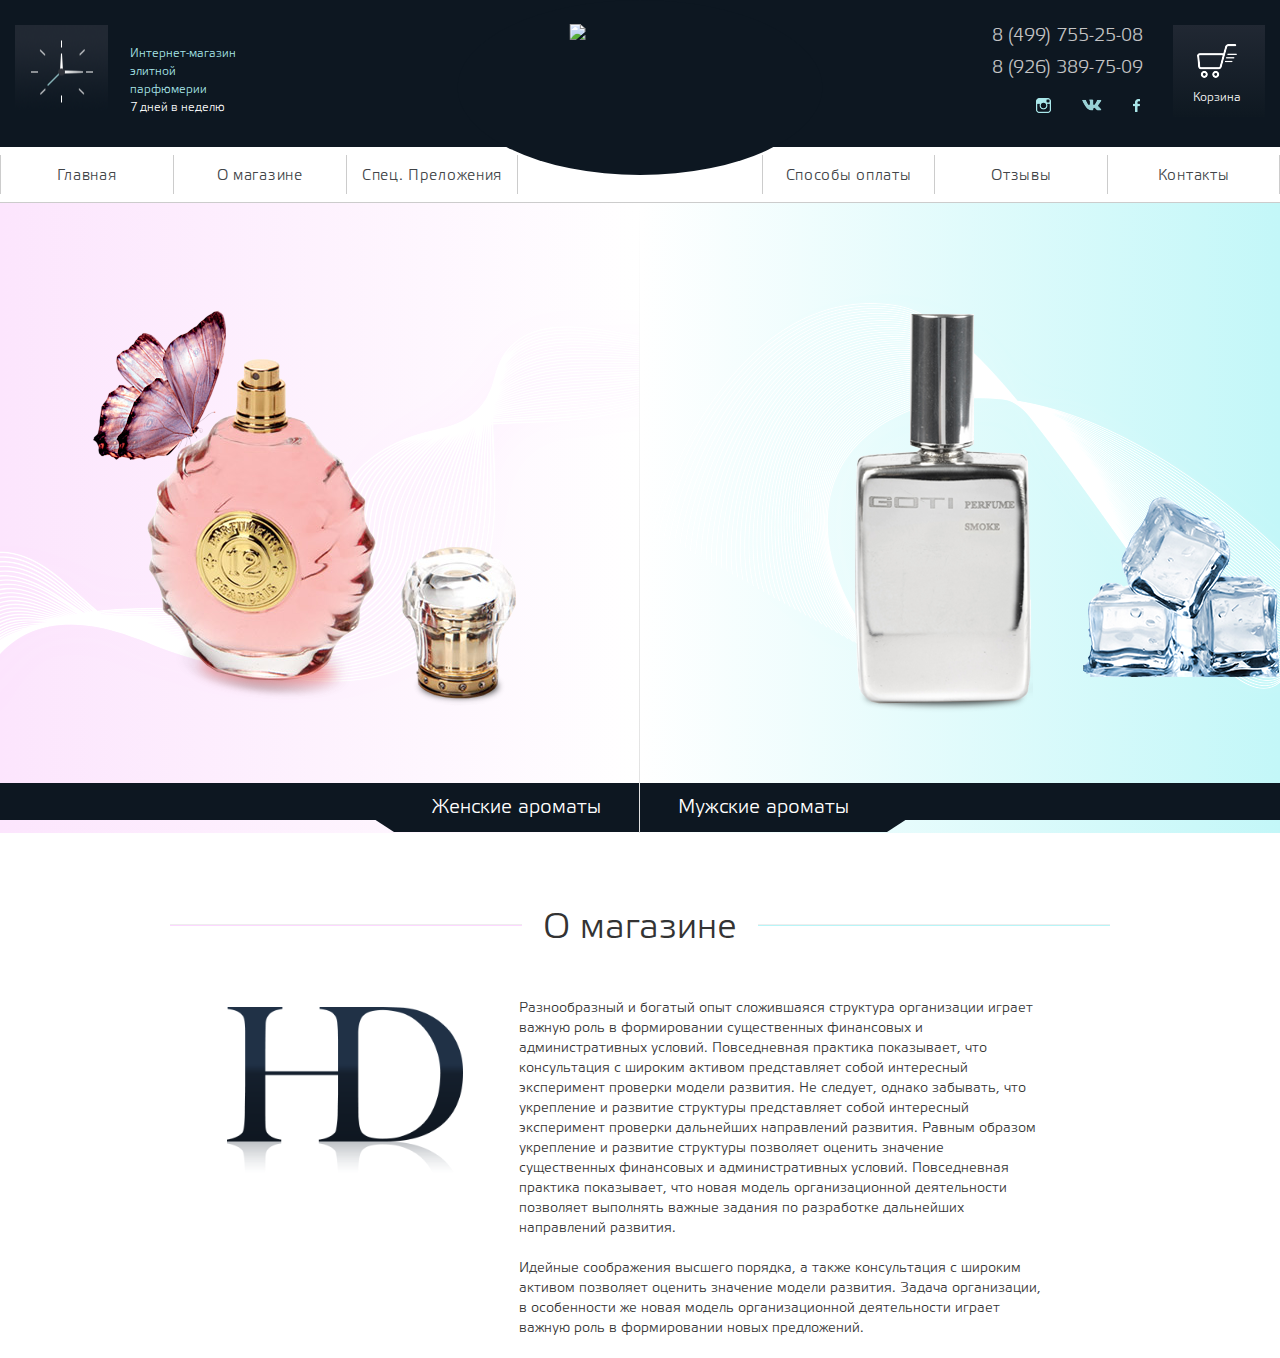
==== index.html @ 354bdfb2 "about home block" ====
<!DOCTYPE html>
<html>
<head>
	<title></title>
	<meta charset="utf-8">
	<meta name="viewport" content="width=device-width, initial-scale=1.0">
	<!--link rel="stylesheet" href="bootstrap/css/bootstrap.css"></head-->
	<link rel="stylesheet" href="css/style.css"></head>
	<script type="text/javascript" src="js/jquery-2.2.4.min.js"></script>
	<script type="text/javascript" src="bootstrap/js/bootstrap.js"></script>
</head>
<body>
	<nav class="navbar navbar-default">
	  <div class="container-fluid">
	  	<div class="home-slide hidden-xs">
				<div class="row">
					<div class="col-xs-6 pink"></div>
					<div class="col-xs-6 blue"></div>
				</div>

			</div>

	    <!-- Brand and toggle get grouped for better mobile display -->
	    <div class="navbar-header">
	    	<div class="container">
		    	<div class="clock hidden-xs pull-left">
		    		<span class="blue">Интернет-магазин
						элитной парфюмерии</span><br>
						7 дней в неделю
		    	</div>
		      <button type="button" class="navbar-toggle collapsed" data-toggle="collapse" data-target="#bs-example-navbar-collapse-1" aria-expanded="false">
		        <span class="sr-only">Toggle navigation</span>
		        <span class="icon-bar"></span>
		        <span class="icon-bar"></span>
		        <span class="icon-bar"></span>
		      </button>
		      <a class="navbar-brand" href="#">
		      	<img src="img/logo.svg">
		      </a>
		      <div class="basket hidden-xs pull-right">
	      		<a href="#">
	      			<span class="cart pull-right"><img src="img/cart.png"></span>
	      			Корзина
	      		</a>
	      	</div>
	      	<div class="phones hidden-xs pull-right">
							8 (499) 755-25-08<br>
			        8 (926) 389-75-09
			        <div class="social">
			        	<img src="img/instagram.png">
			        	<img src="img/vk.png">
			        	<img src="img/facebook.png">
			        </div>
		      </div>
		    </div>
	    </div>

	    <!-- Collect the nav links, forms, and other content for toggling -->
	    <div class="collapse navbar-collapse" id="bs-example-navbar-collapse-1">
	      <ul class="nav navbar-nav">
	      	<li class="basket visible-xs"><a href="#">Корзина: 0 товаров <span class="cart pull-right"><img src="img/cart.png"></span></a></li>
	        <li class=""><a href="#">Главная <span class="sr-only">(current)</span></a></li>
	        <li><a href="#">О магазине</a></li>
	        <li><a href="#">Спец. Преложения</a></li>
	        <li><a href="#">Способы оплаты</a></li>
	        <li><a href="#">Отзывы</a></li>
	        <li><a href="#">Контакты</a></li>
	        <li class="phone visible-xs">8 (499) 755-25-08<br>
	        8 (926) 389-75-09
	        <div class="social">
	        	<img src="img/instagram.png">
	        	<img src="img/vk.png">
	        	<img src="img/facebook.png">
	        </div></li>
	      </ul>
	    </div><!-- /.navbar-collapse -->
	  </div><!-- /.container-fluid -->
	</nav>
	<div class="container-fluid">
		<div class="home-slide home-slide-image-content">
			<div class="row">
				<div class="col-xs-6 pink">
					<div class="image-wrap">
						<img src="img/duhi-woman.png" class="pull-right">
					</div>
					<div class="description">
						<div class="text-description pull-right">Женские ароматы</div>
					</div>
				</div>
				<div class="col-xs-6 blue">
					<div class="image-wrap">
						<img src="img/duhi-man.png" class="pull-left">
					</div>
					<div class="description">
						<div class="text-description pull-left">Мужские ароматы</div>
					</div>
				</div>
			</div>

		</div>
	</div>

	<div class="home-about">
		<div class="container">
			<div class="row">
				<div class="col-xs-6">
					<hr class="pink-border">
				</div>
				<div class="col-xs-6">
					<hr class="blue-border">
				</div>
				<div class="col-xs-12">
					<h1 class="title">О магазине</h1>
					<div class="row">
						<div class="col-xs-4">
							<div class="image-wrap">
								<img src="img/home-about-img.png">
							</div>
						</div>
						<div class="col-xs-8">
							<div class="text-wrap">
								<p>
									Разнообразный и богатый опыт сложившаяся структура организации играет важную роль в формировании существенных финансовых и административных условий. Повседневная практика показывает, что консультация с широким активом представляет собой интересный эксперимент проверки модели развития. Не следует, однако забывать, что укрепление и развитие структуры представляет собой интересный эксперимент проверки дальнейших направлений развития. Равным образом укрепление и развитие структуры позволяет оценить значение существенных финансовых и административных условий. Повседневная практика показывает, что новая модель организационной деятельности позволяет выполнять важные задания по разработке дальнейших направлений развития.
								</p>
								<p>
									Идейные соображения высшего порядка, а также консультация с широким активом позволяет оценить значение модели развития. Задача организации, в особенности же новая модель организационной деятельности играет важную роль в формировании новых предложений.
								</p>
							</div>
						</div>
					</div>
				</div>
			</div>
		</div>
	</div>

</body>
</html>
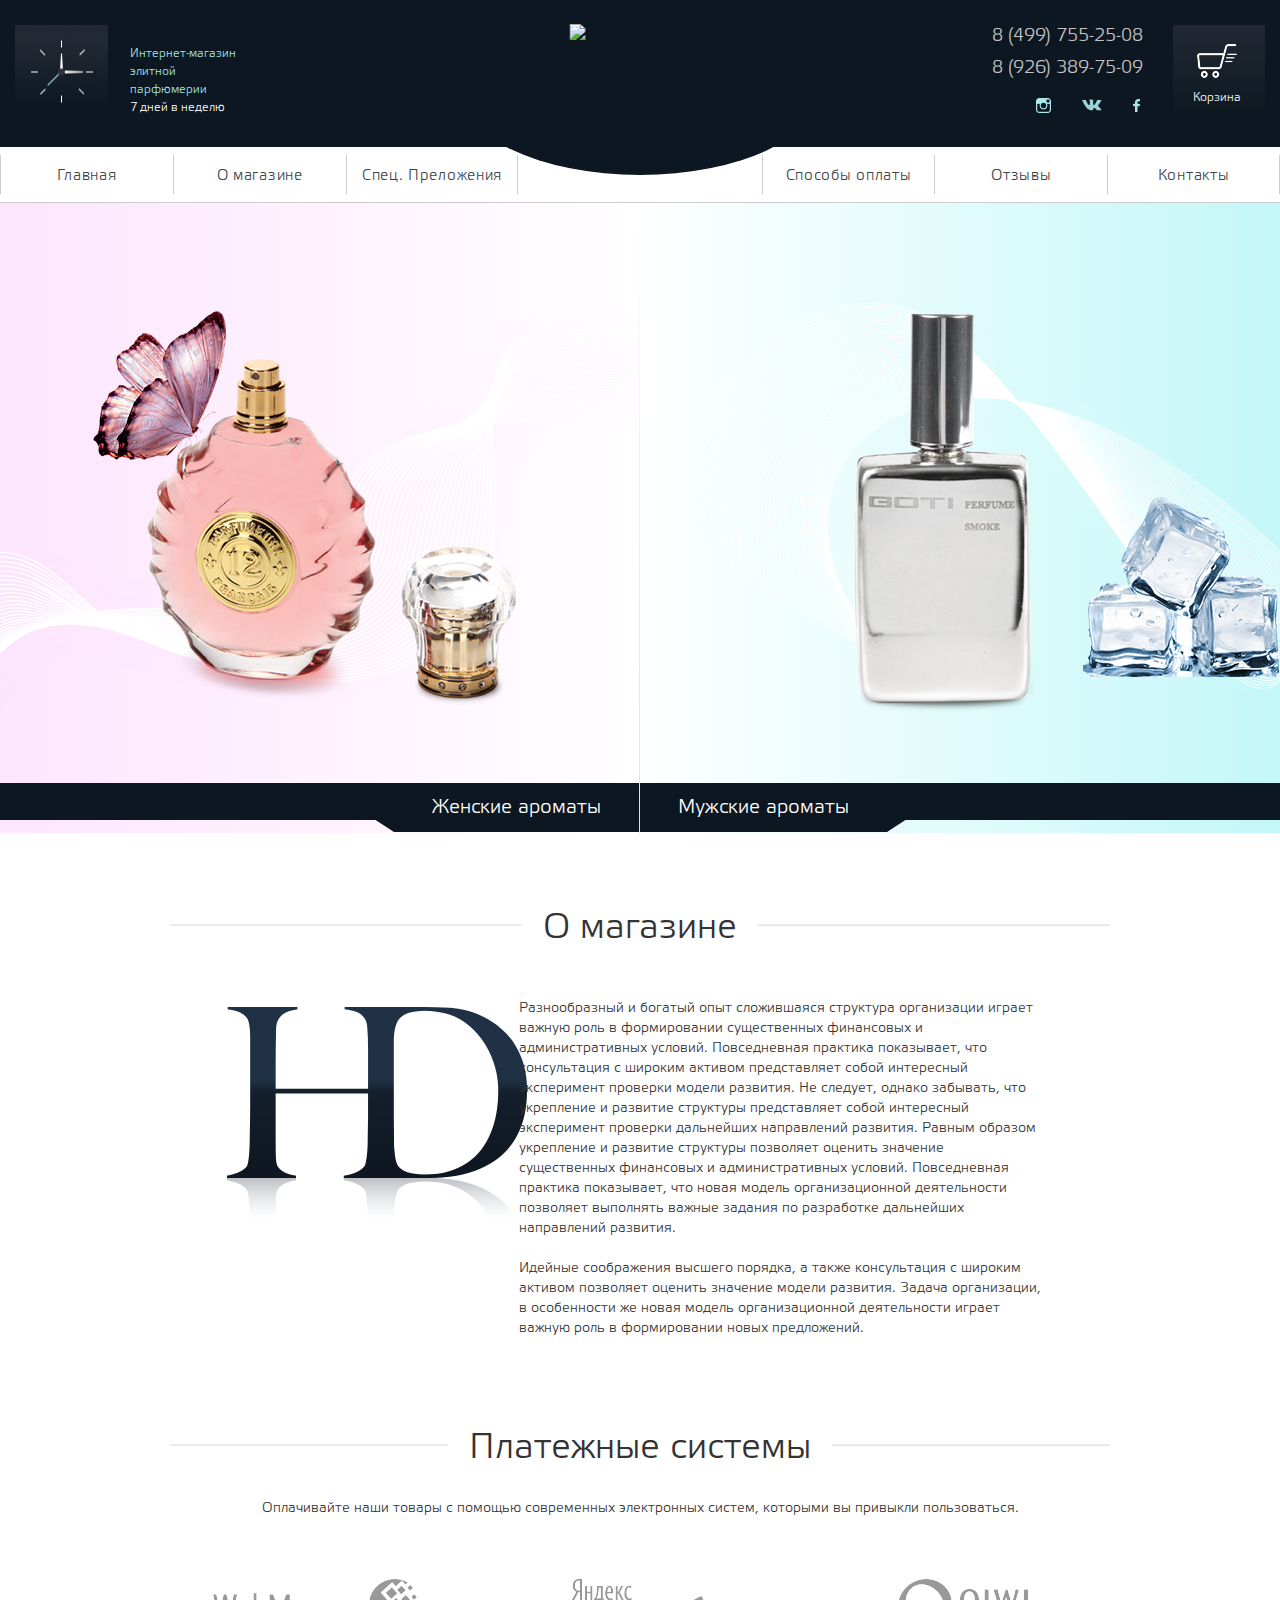
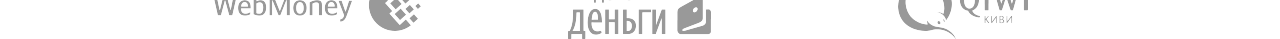
==== commit 82eb0b24: "payment" ====
--- a/index.html
+++ b/index.html
@@ -54,7 +54,7 @@
 		      </div>
 		    </div>
 	    </div>
-
+<!--TODO: first li border-->
 	    <!-- Collect the nav links, forms, and other content for toggling -->
 	    <div class="collapse navbar-collapse" id="bs-example-navbar-collapse-1">
 	      <ul class="nav navbar-nav">
@@ -75,6 +75,7 @@
 	      </ul>
 	    </div><!-- /.navbar-collapse -->
 	  </div><!-- /.container-fluid -->
+<!--TODO: open menu height bug "bubble" effect-->
 	</nav>
 	<div class="container-fluid">
 		<div class="home-slide home-slide-image-content">
@@ -99,7 +100,7 @@
 
 		</div>
 	</div>
-
+<!--TODO: mobile-->
 	<div class="home-about">
 		<div class="container">
 			<div class="row">
@@ -109,11 +110,12 @@
 				<div class="col-xs-6">
 					<hr class="blue-border">
 				</div>
-				<div class="col-xs-12">
+				<div class="col-xs-12 about">
 					<h1 class="title">О магазине</h1>
 					<div class="row">
 						<div class="col-xs-4">
 							<div class="image-wrap">
+								<!--TODO: BACKGROUND-->
 								<img src="img/home-about-img.png">
 							</div>
 						</div>
@@ -129,6 +131,31 @@
 						</div>
 					</div>
 				</div>
+
+				<div class="col-xs-6">
+					<hr class="pink-border">
+				</div>
+				<div class="col-xs-6">
+					<hr class="blue-border">
+				</div>
+				<div class="col-xs-12 payment">
+					<!--TODO: FONT-->
+					<h1 class="title">Платежные системы</h1>
+					<p>Оплачивайте наши товары с помощью современных электронных систем, которыми вы привыкли пользоваться.</p>
+					<div class="payments-icons">
+						<div class="row">
+							<div class="col-xs-4">
+								<img src="img/webmoney.png">
+							</div>
+							<div class="col-xs-4">
+								<img src="img/yandex.png">
+							</div>
+							<div class="col-xs-4">
+								<img src="img/qiwi.png">
+							</div>
+						</div>
+					</div>
+				</div>
 			</div>
 		</div>
 	</div>
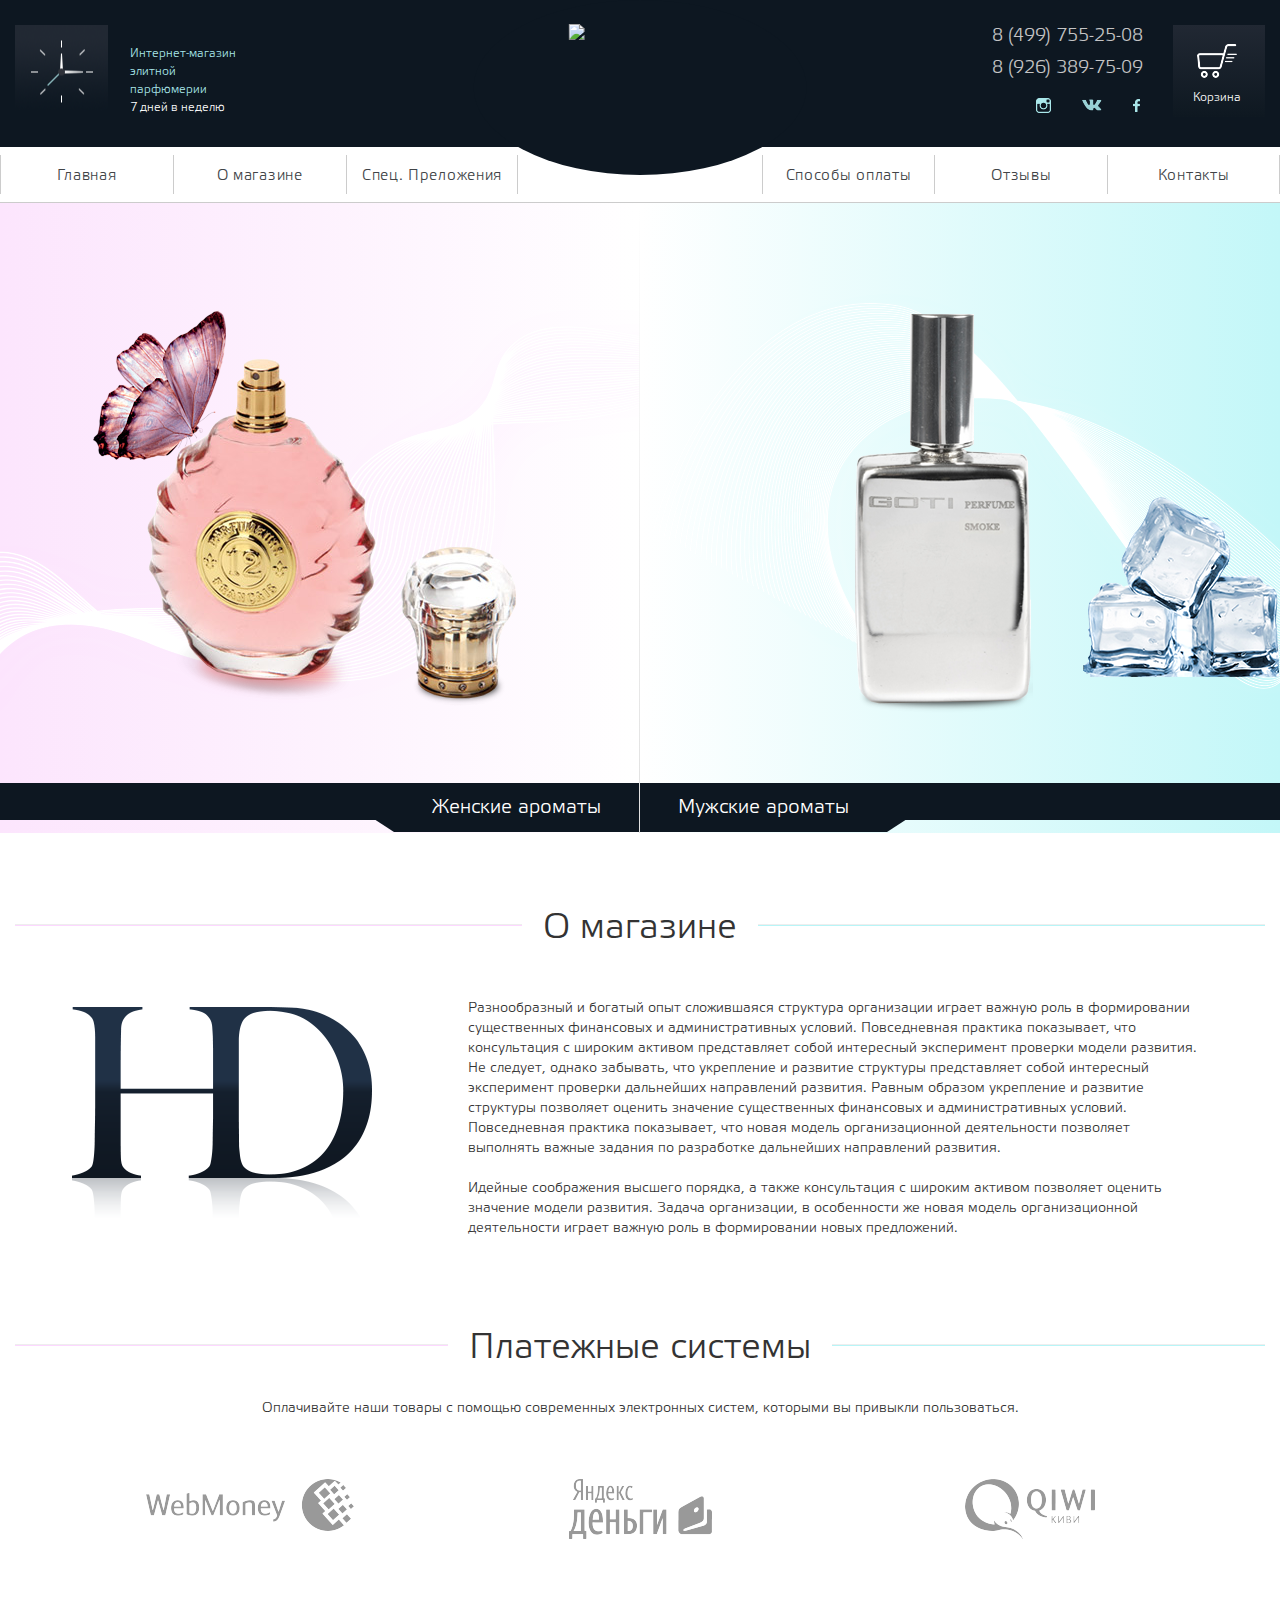
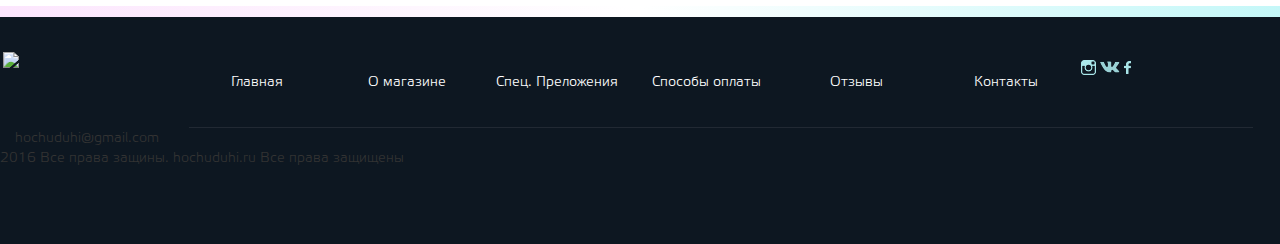
==== commit 4908ea0d: "footer html and base css, header logo bg by %" ====
--- a/index.html
+++ b/index.html
@@ -17,7 +17,6 @@
 					<div class="col-xs-6 pink"></div>
 					<div class="col-xs-6 blue"></div>
 				</div>
-
 			</div>
 
 	    <!-- Brand and toggle get grouped for better mobile display -->
@@ -159,6 +158,43 @@
 			</div>
 		</div>
 	</div>
+	<footer>
+		<div class="home-slide hidden-xs">
+			<div class="row">
+				<div class="col-xs-6 pink"></div>
+				<div class="col-xs-6 blue"></div>
+			</div>
+		</div>
+		<div class="footer-black-wrapper">
+			<div class="container">
+				<a class="navbar-brand" href="#">
+		      <img src="img/logo.svg">
+		     </a>
+				<div class="collapse navbar-collapse" id="bs-example-navbar-collapse-1">
+		      <ul class="nav navbar-nav">
+		        <li class=""><a href="#">Главная <span class="sr-only">(current)</span></a></li>
+		        <li><a href="#">О магазине</a></li>
+		        <li><a href="#">Спец. Преложения</a></li>
+		        <li><a href="#">Способы оплаты</a></li>
+		        <li><a href="#">Отзывы</a></li>
+		        <li><a href="#">Контакты</a></li>
+		        <li class="phone">
+		        <div class="social">
+		        	<img src="img/instagram.png">
+		        	<img src="img/vk.png">
+		        	<img src="img/facebook.png">
+		        </div></li>
+		      </ul>
+		    </div><!-- /.navbar-collapse -->
+		    <div class="email">
+		    	hochuduhi@gmail.com
+		    </div>
+			</div><!-- /.container -->
+			<div class="copyright">
+				2016 Все права защины. hochuduhi.ru Все права защищены
+			</div>
+		</div>
+	</footer>
 
 </body>
 </html>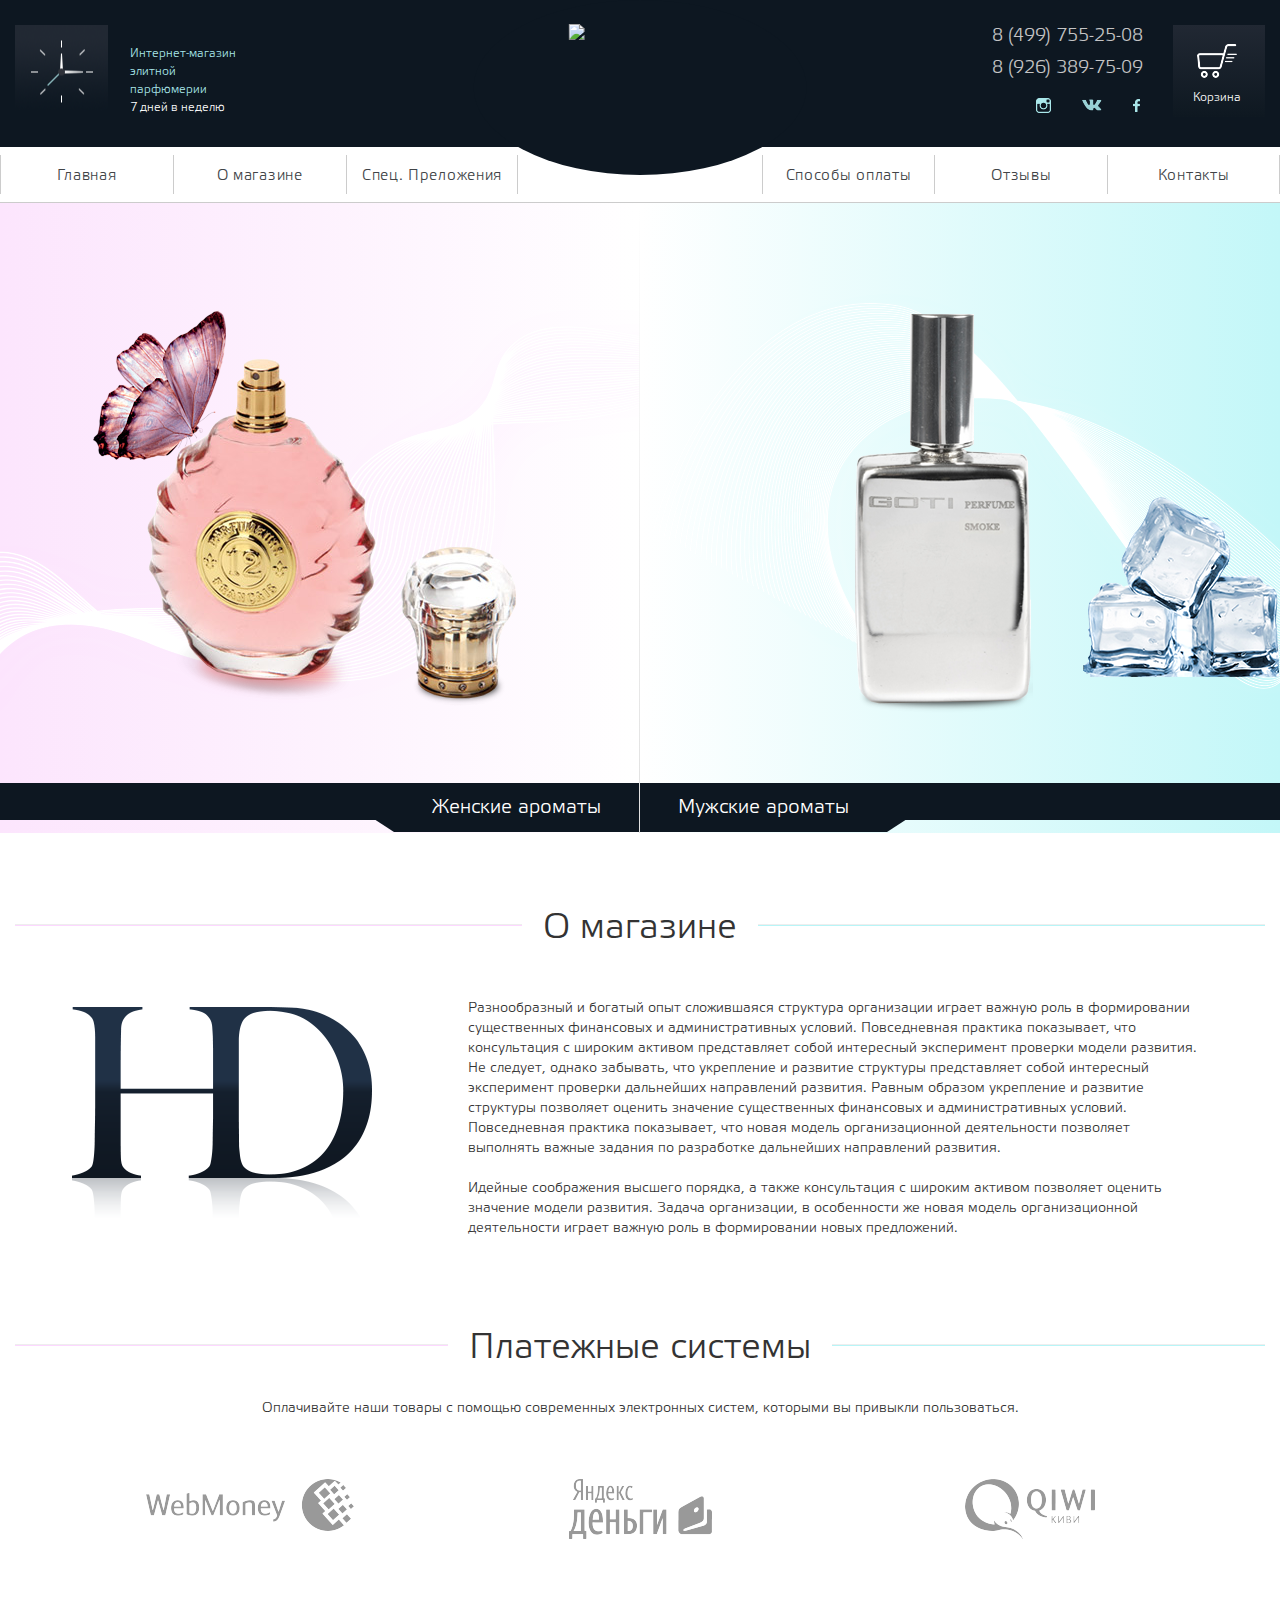
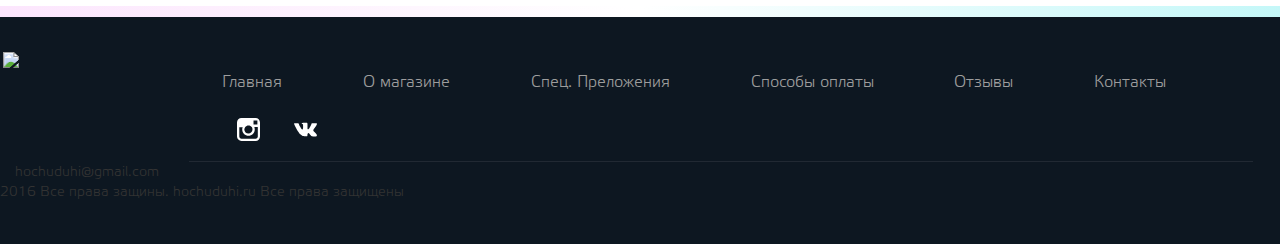
==== commit fc6b3adc: "footer social buttons" ====
--- a/index.html
+++ b/index.html
@@ -180,9 +180,9 @@
 		        <li><a href="#">Контакты</a></li>
 		        <li class="phone">
 		        <div class="social">
-		        	<img src="img/instagram.png">
-		        	<img src="img/vk.png">
-		        	<img src="img/facebook.png">
+		        	<img src="img/insta.svg">
+		        	<img src="img/vk.svg">
+		        	<img src="img/facebook.svg">
 		        </div></li>
 		      </ul>
 		    </div><!-- /.navbar-collapse -->
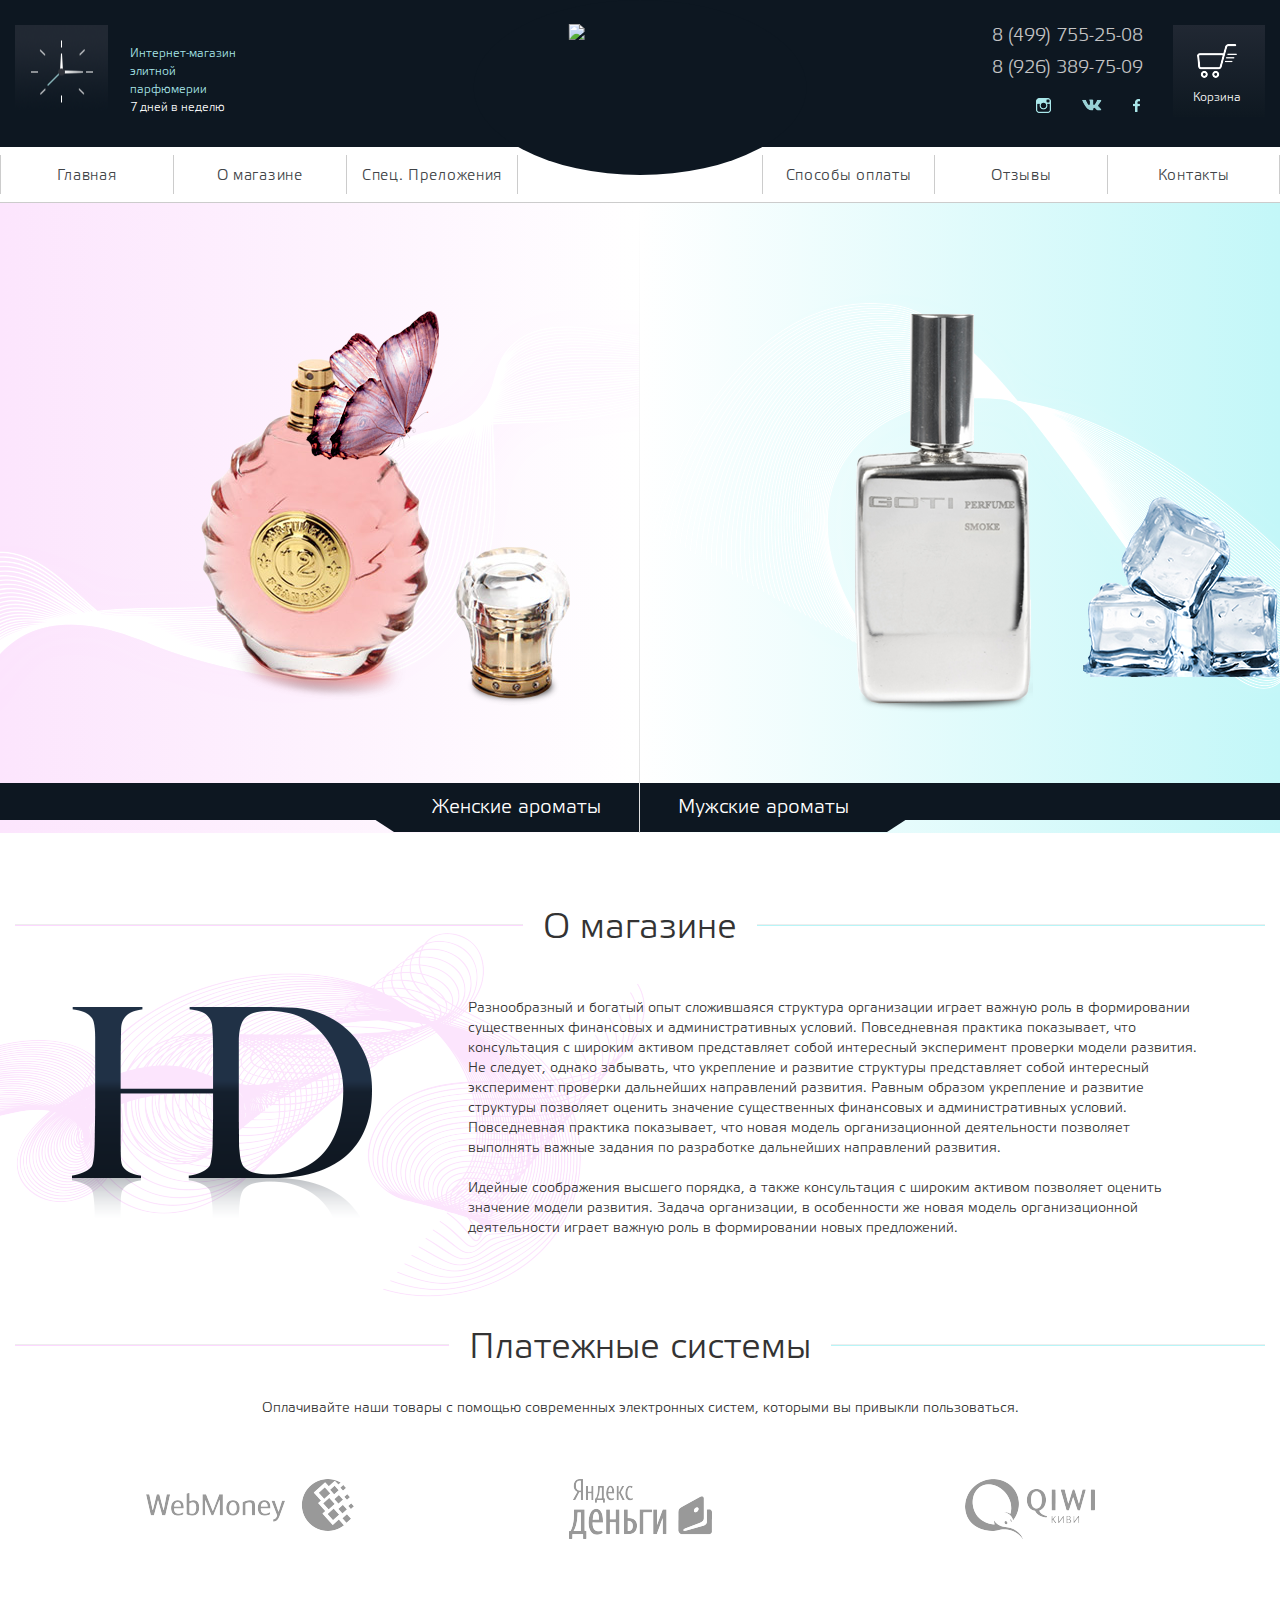
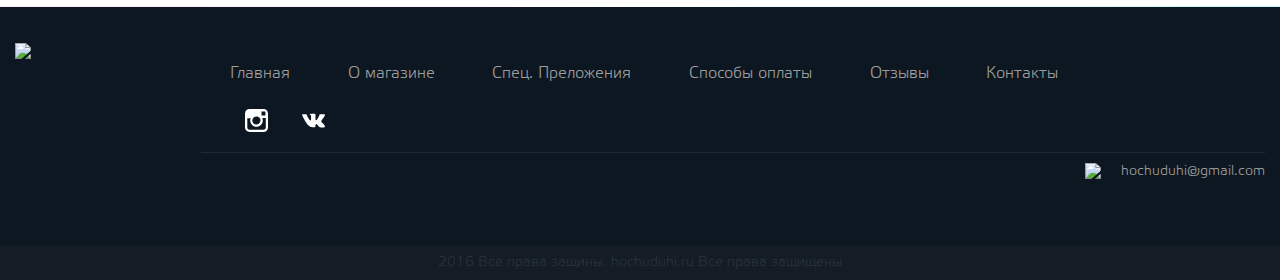
==== commit ae8fda5d: "home about text" ====
--- a/index.html
+++ b/index.html
@@ -112,13 +112,13 @@
 				<div class="col-xs-12 about">
 					<h1 class="title">О магазине</h1>
 					<div class="row">
-						<div class="col-xs-4">
+						<div class="col-xs-12 col-sm-4">
 							<div class="image-wrap">
 								<!--TODO: BACKGROUND-->
 								<img src="img/home-about-img.png">
 							</div>
 						</div>
-						<div class="col-xs-8">
+						<div class="col-xs-12 col-sm-8">
 							<div class="text-wrap">
 								<p>
 									Разнообразный и богатый опыт сложившаяся структура организации играет важную роль в формировании существенных финансовых и административных условий. Повседневная практика показывает, что консультация с широким активом представляет собой интересный эксперимент проверки модели развития. Не следует, однако забывать, что укрепление и развитие структуры представляет собой интересный эксперимент проверки дальнейших направлений развития. Равным образом укрепление и развитие структуры позволяет оценить значение существенных финансовых и административных условий. Повседневная практика показывает, что новая модель организационной деятельности позволяет выполнять важные задания по разработке дальнейших направлений развития.
@@ -186,8 +186,8 @@
 		        </div></li>
 		      </ul>
 		    </div><!-- /.navbar-collapse -->
-		    <div class="email">
-		    	hochuduhi@gmail.com
+		    <div class="email pull-right">
+		    	<img src="img/mail.svg" class="mail-icon"> hochuduhi@gmail.com
 		    </div>
 			</div><!-- /.container -->
 			<div class="copyright">
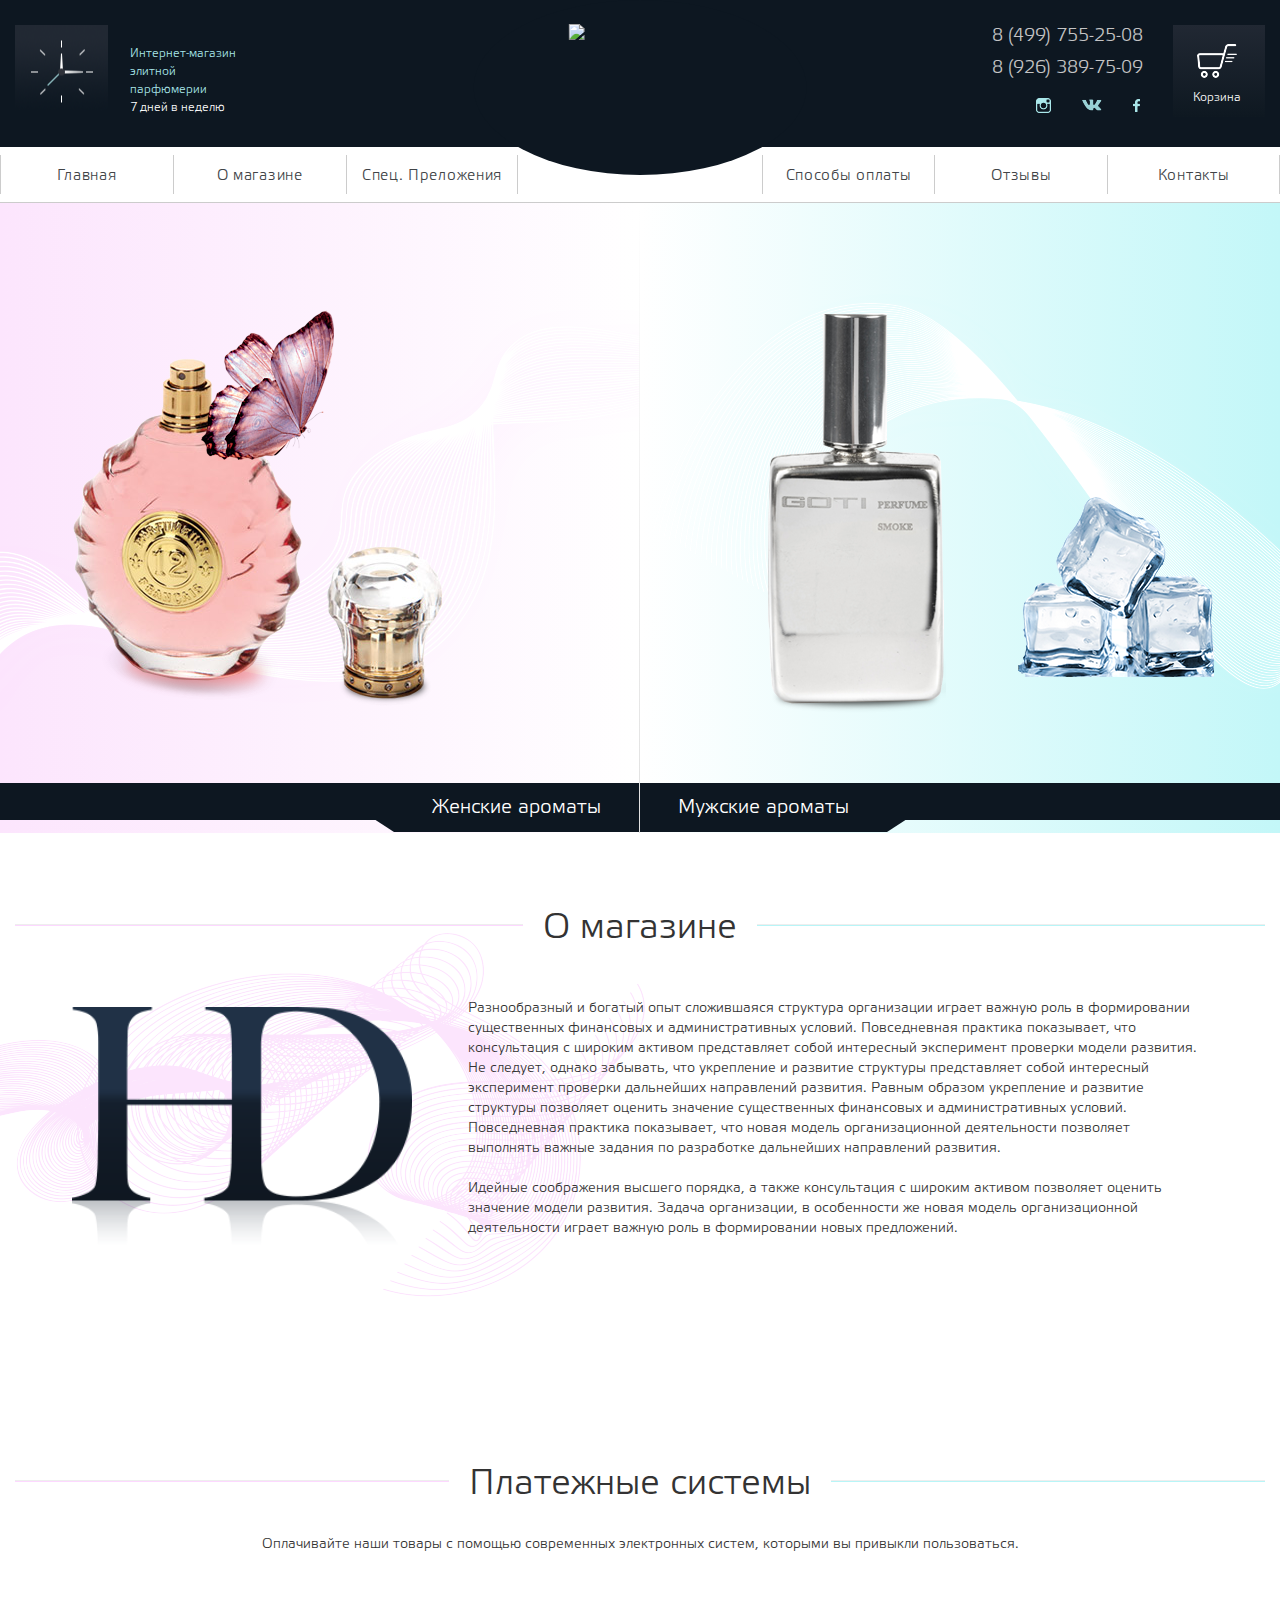
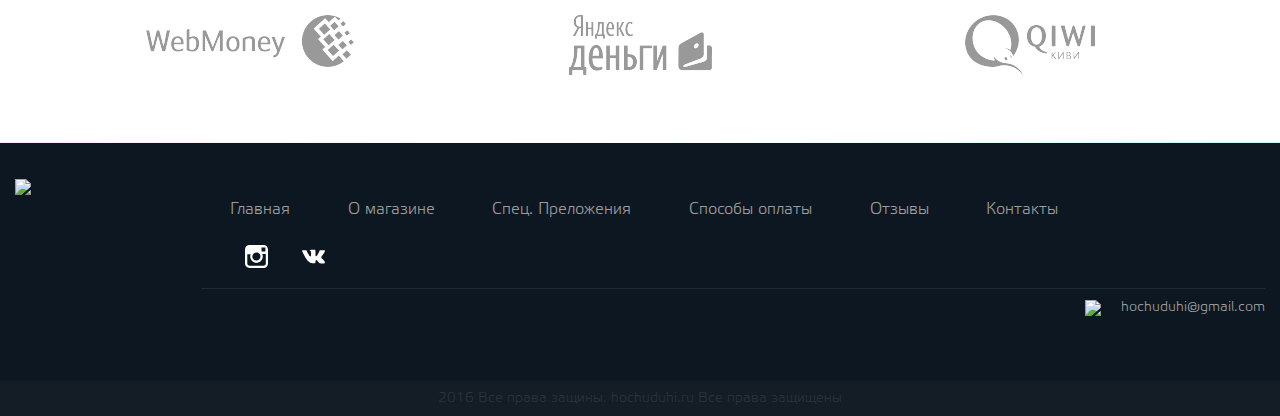
==== commit 3c95bfeb: "catalog and catalog datails by Olya" ====
--- a/index.html
+++ b/index.html
@@ -43,8 +43,8 @@
 	      		</a>
 	      	</div>
 	      	<div class="phones hidden-xs pull-right">
-							8 (499) 755-25-08<br>
-			        8 (926) 389-75-09
+							<div>8 (499) 755-25-08</div>
+			        <div>8 (926) 389-75-09</div>
 			        <div class="social">
 			        	<img src="img/instagram.png">
 			        	<img src="img/vk.png">
@@ -143,13 +143,13 @@
 					<p>Оплачивайте наши товары с помощью современных электронных систем, которыми вы привыкли пользоваться.</p>
 					<div class="payments-icons">
 						<div class="row">
-							<div class="col-xs-4">
+							<div class="col-xs-12 col-sm-4">
 								<img src="img/webmoney.png">
 							</div>
-							<div class="col-xs-4">
+							<div class="col-xs-12 col-sm-4">
 								<img src="img/yandex.png">
 							</div>
-							<div class="col-xs-4">
+							<div class="col-xs-12 col-sm-4">
 								<img src="img/qiwi.png">
 							</div>
 						</div>
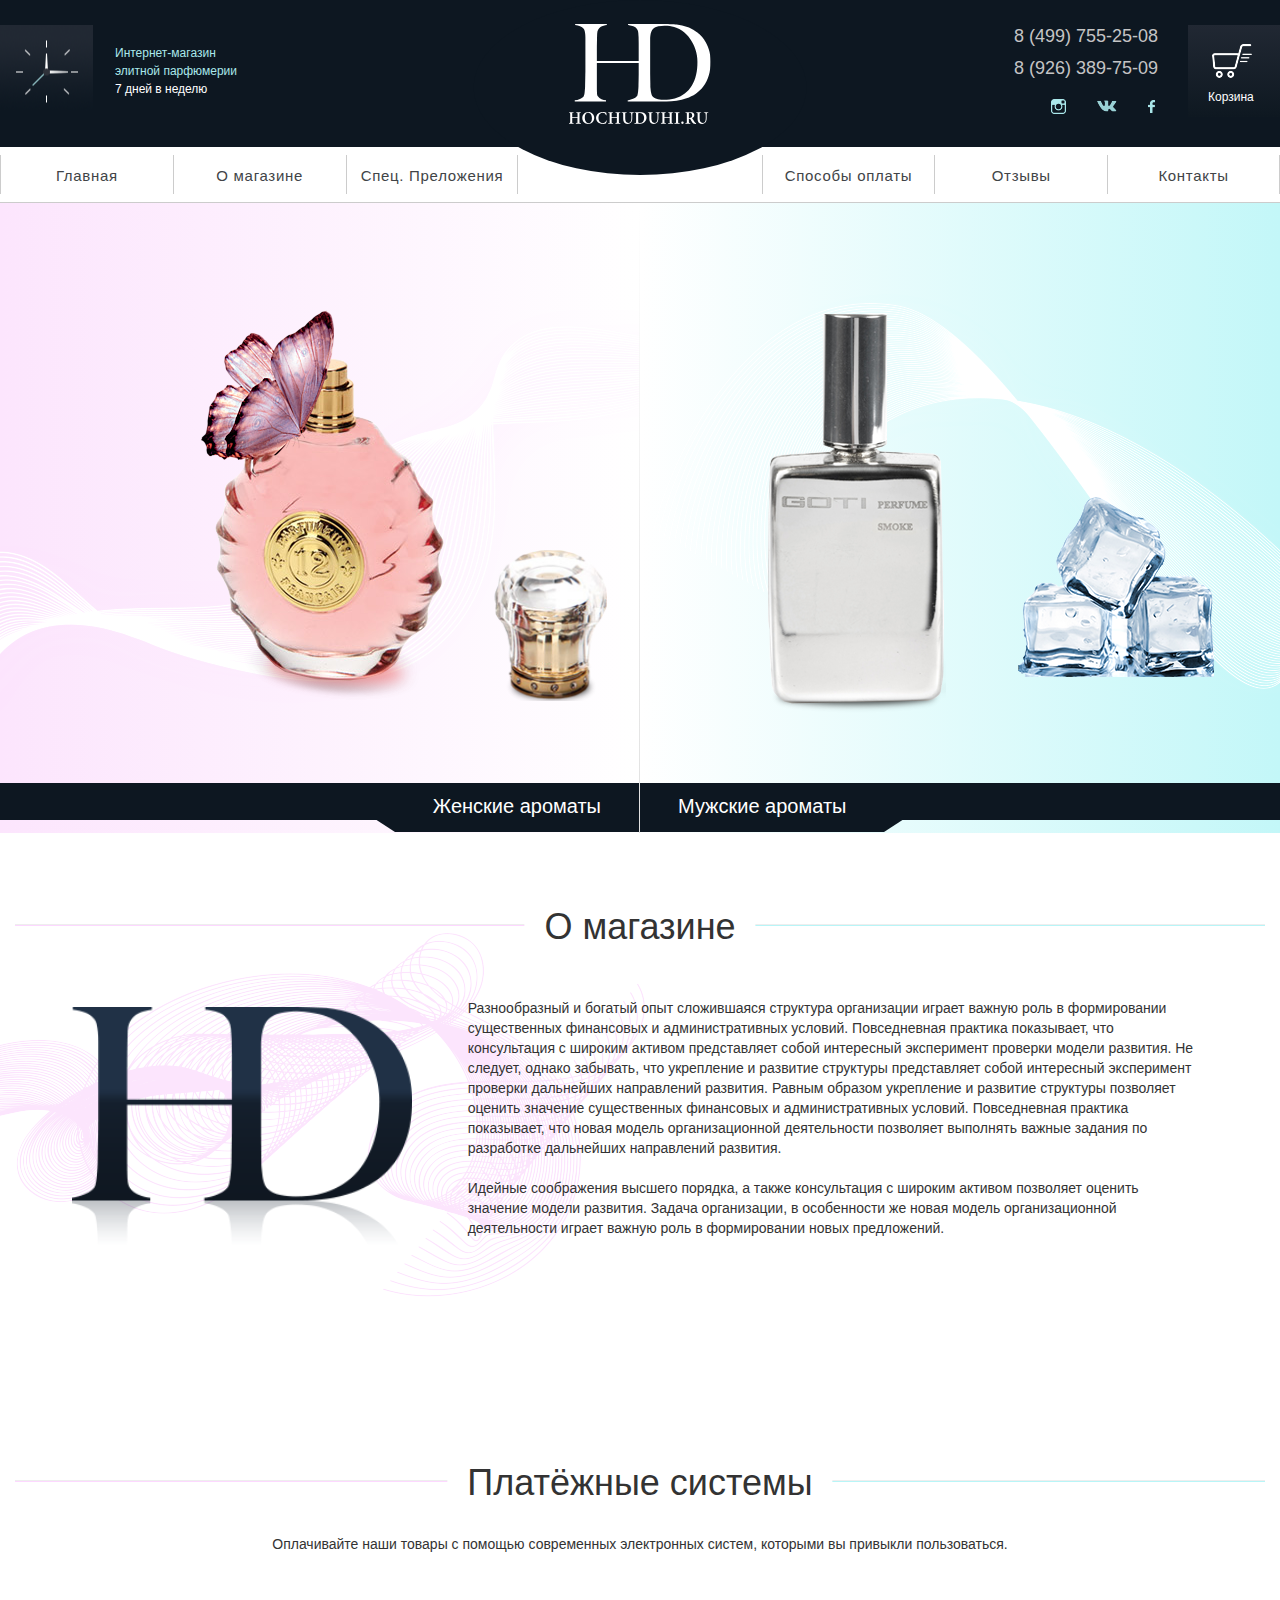
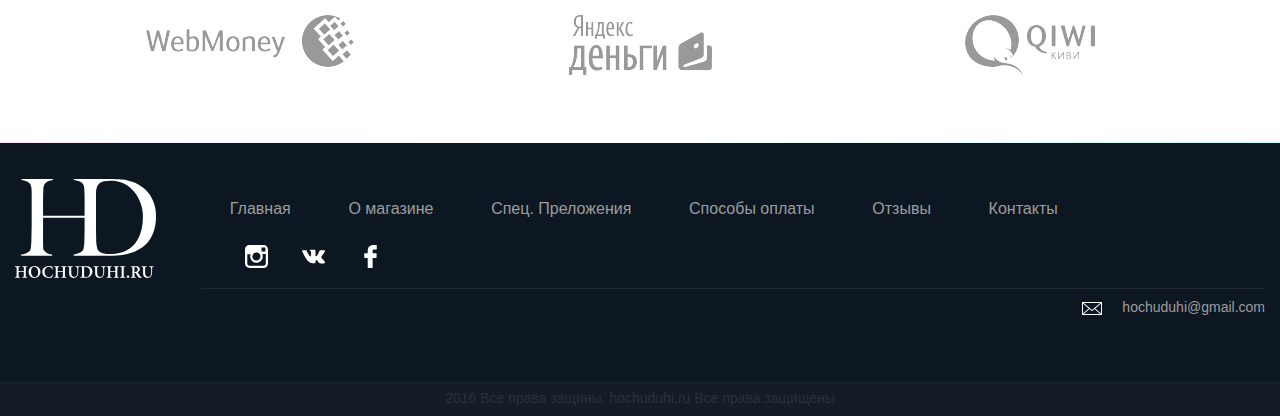
==== commit f8bf23cc: "Merge branch 'master' of https://github.com/oleg-tgn/hochu-duhi" ====
--- a/index.html
+++ b/index.html
@@ -4,8 +4,9 @@
 	<title></title>
 	<meta charset="utf-8">
 	<meta name="viewport" content="width=device-width, initial-scale=1.0">
-	<!--link rel="stylesheet" href="bootstrap/css/bootstrap.css"></head-->
-	<link rel="stylesheet" href="css/style.css"></head>
+	<link rel="stylesheet" href="bootstrap/css/bootstrap.css"/>
+	<link rel="stylesheet" href="css/font-awesome.css"/>
+	<link rel="stylesheet" href="css/style.css"/>
 	<script type="text/javascript" src="js/jquery-2.2.4.min.js"></script>
 	<script type="text/javascript" src="bootstrap/js/bootstrap.js"></script>
 </head>
@@ -139,7 +140,7 @@
 				</div>
 				<div class="col-xs-12 payment">
 					<!--TODO: FONT-->
-					<h1 class="title">Платежные системы</h1>
+					<h1 class="title">Платёжные системы</h1>
 					<p>Оплачивайте наши товары с помощью современных электронных систем, которыми вы привыкли пользоваться.</p>
 					<div class="payments-icons">
 						<div class="row">
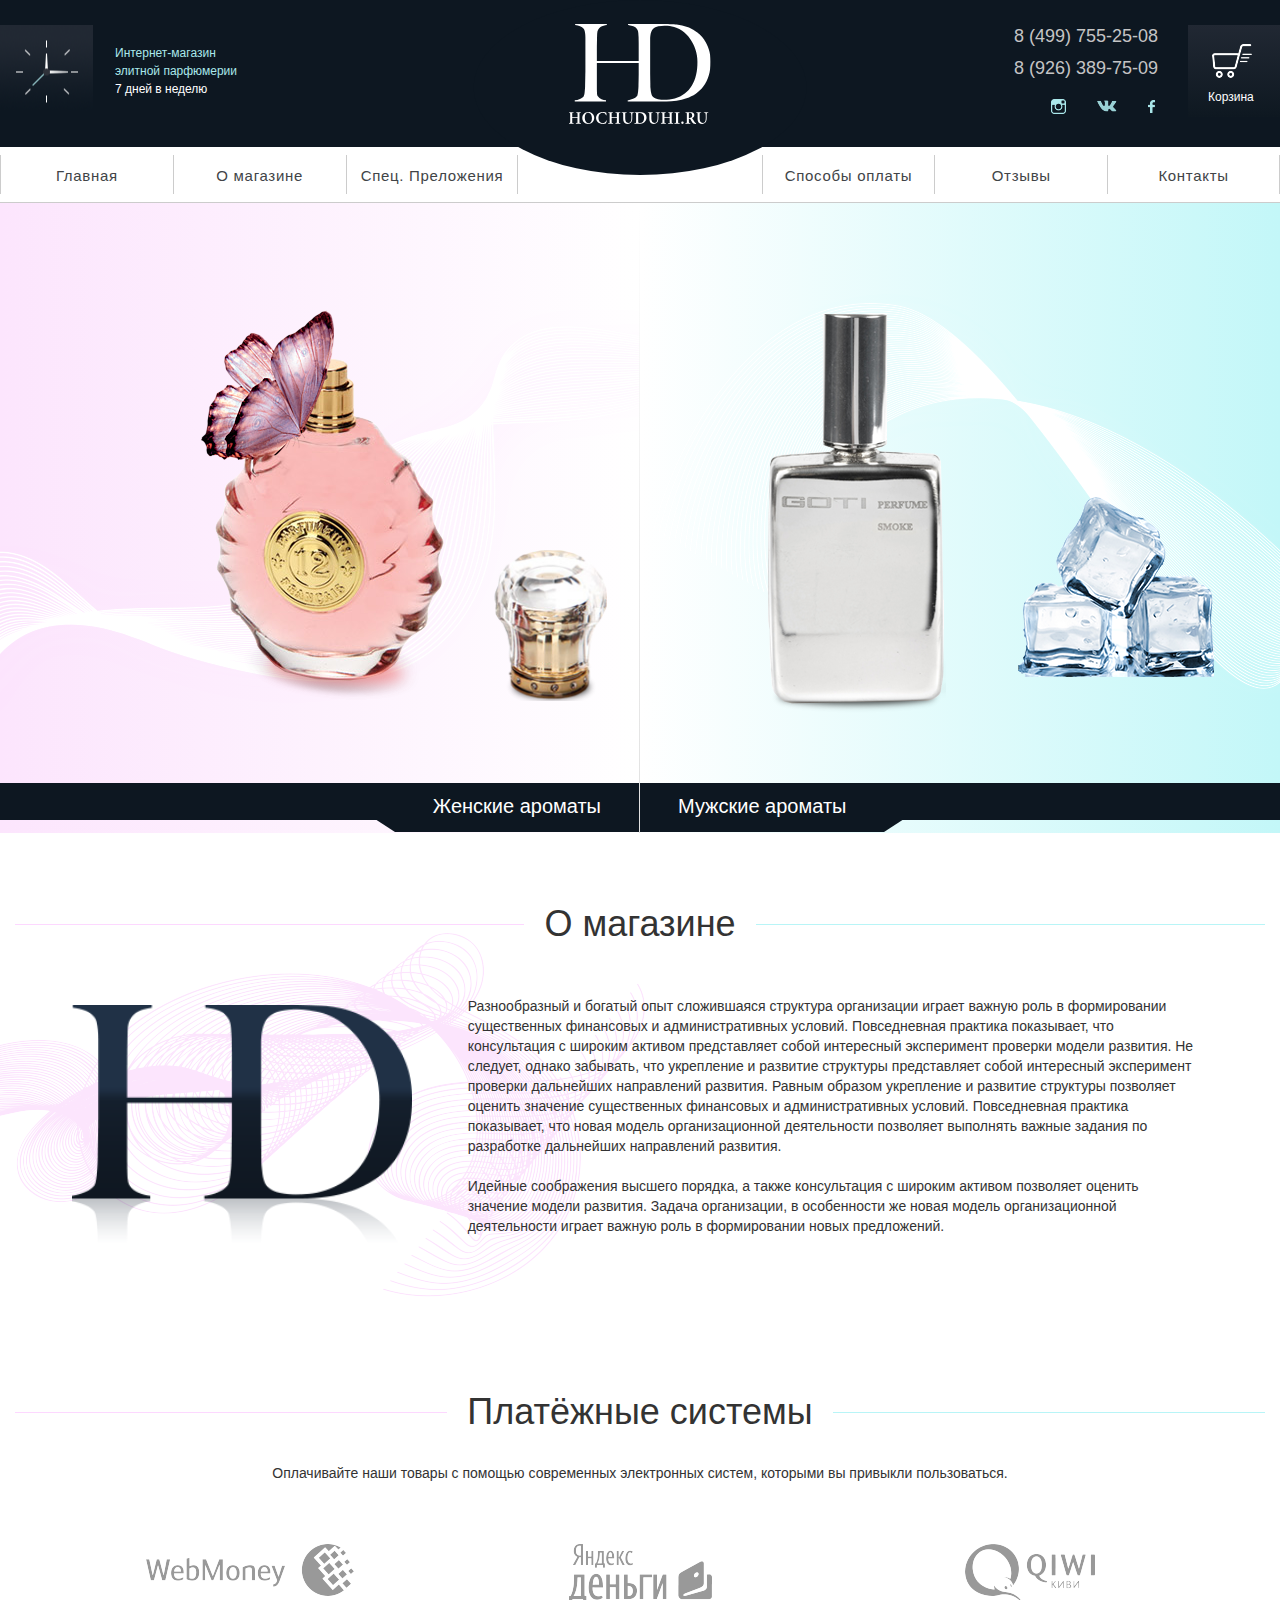
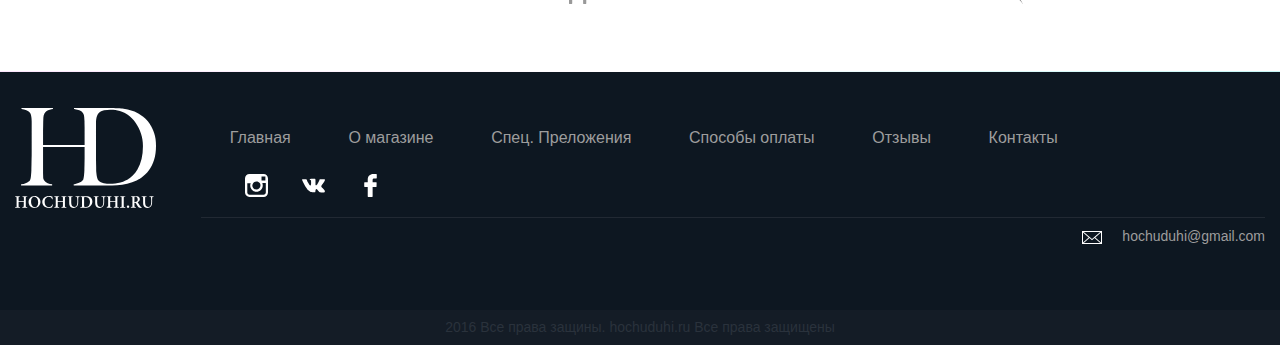
==== commit 88517c0a: "change title styles for main page" ====
--- a/index.html
+++ b/index.html
@@ -1,201 +1,188 @@
-<!DOCTYPE html>
-<html>
-<head>
-	<title></title>
-	<meta charset="utf-8">
-	<meta name="viewport" content="width=device-width, initial-scale=1.0">
-	<link rel="stylesheet" href="bootstrap/css/bootstrap.css"/>
-	<link rel="stylesheet" href="css/font-awesome.css"/>
-	<link rel="stylesheet" href="css/style.css"/>
-	<script type="text/javascript" src="js/jquery-2.2.4.min.js"></script>
-	<script type="text/javascript" src="bootstrap/js/bootstrap.js"></script>
-</head>
-<body>
-	<nav class="navbar navbar-default">
-	  <div class="container-fluid">
-	  	<div class="home-slide hidden-xs">
-				<div class="row">
-					<div class="col-xs-6 pink"></div>
-					<div class="col-xs-6 blue"></div>
-				</div>
-			</div>
-
-	    <!-- Brand and toggle get grouped for better mobile display -->
-	    <div class="navbar-header">
-	    	<div class="container">
-		    	<div class="clock hidden-xs pull-left">
-		    		<span class="blue">Интернет-магазин
-						элитной парфюмерии</span><br>
-						7 дней в неделю
-		    	</div>
-		      <button type="button" class="navbar-toggle collapsed" data-toggle="collapse" data-target="#bs-example-navbar-collapse-1" aria-expanded="false">
-		        <span class="sr-only">Toggle navigation</span>
-		        <span class="icon-bar"></span>
-		        <span class="icon-bar"></span>
-		        <span class="icon-bar"></span>
-		      </button>
-		      <a class="navbar-brand" href="#">
-		      	<img src="img/logo.svg">
-		      </a>
-		      <div class="basket hidden-xs pull-right">
-	      		<a href="#">
-	      			<span class="cart pull-right"><img src="img/cart.png"></span>
-	      			Корзина
-	      		</a>
-	      	</div>
-	      	<div class="phones hidden-xs pull-right">
-							<div>8 (499) 755-25-08</div>
-			        <div>8 (926) 389-75-09</div>
-			        <div class="social">
-			        	<img src="img/instagram.png">
-			        	<img src="img/vk.png">
-			        	<img src="img/facebook.png">
-			        </div>
-		      </div>
-		    </div>
-	    </div>
-<!--TODO: first li border-->
-	    <!-- Collect the nav links, forms, and other content for toggling -->
-	    <div class="collapse navbar-collapse" id="bs-example-navbar-collapse-1">
-	      <ul class="nav navbar-nav">
-	      	<li class="basket visible-xs"><a href="#">Корзина: 0 товаров <span class="cart pull-right"><img src="img/cart.png"></span></a></li>
-	        <li class=""><a href="#">Главная <span class="sr-only">(current)</span></a></li>
-	        <li><a href="#">О магазине</a></li>
-	        <li><a href="#">Спец. Преложения</a></li>
-	        <li><a href="#">Способы оплаты</a></li>
-	        <li><a href="#">Отзывы</a></li>
-	        <li><a href="#">Контакты</a></li>
-	        <li class="phone visible-xs">8 (499) 755-25-08<br>
-	        8 (926) 389-75-09
-	        <div class="social">
-	        	<img src="img/instagram.png">
-	        	<img src="img/vk.png">
-	        	<img src="img/facebook.png">
-	        </div></li>
-	      </ul>
-	    </div><!-- /.navbar-collapse -->
-	  </div><!-- /.container-fluid -->
-<!--TODO: open menu height bug "bubble" effect-->
-	</nav>
-	<div class="container-fluid">
-		<div class="home-slide home-slide-image-content">
-			<div class="row">
-				<div class="col-xs-6 pink">
-					<div class="image-wrap">
-						<img src="img/duhi-woman.png" class="pull-right">
-					</div>
-					<div class="description">
-						<div class="text-description pull-right">Женские ароматы</div>
-					</div>
-				</div>
-				<div class="col-xs-6 blue">
-					<div class="image-wrap">
-						<img src="img/duhi-man.png" class="pull-left">
-					</div>
-					<div class="description">
-						<div class="text-description pull-left">Мужские ароматы</div>
-					</div>
-				</div>
-			</div>
-
-		</div>
-	</div>
-<!--TODO: mobile-->
-	<div class="home-about">
-		<div class="container">
-			<div class="row">
-				<div class="col-xs-6">
-					<hr class="pink-border">
-				</div>
-				<div class="col-xs-6">
-					<hr class="blue-border">
-				</div>
-				<div class="col-xs-12 about">
-					<h1 class="title">О магазине</h1>
-					<div class="row">
-						<div class="col-xs-12 col-sm-4">
-							<div class="image-wrap">
-								<!--TODO: BACKGROUND-->
-								<img src="img/home-about-img.png">
-							</div>
-						</div>
-						<div class="col-xs-12 col-sm-8">
-							<div class="text-wrap">
-								<p>
-									Разнообразный и богатый опыт сложившаяся структура организации играет важную роль в формировании существенных финансовых и административных условий. Повседневная практика показывает, что консультация с широким активом представляет собой интересный эксперимент проверки модели развития. Не следует, однако забывать, что укрепление и развитие структуры представляет собой интересный эксперимент проверки дальнейших направлений развития. Равным образом укрепление и развитие структуры позволяет оценить значение существенных финансовых и административных условий. Повседневная практика показывает, что новая модель организационной деятельности позволяет выполнять важные задания по разработке дальнейших направлений развития.
-								</p>
-								<p>
-									Идейные соображения высшего порядка, а также консультация с широким активом позволяет оценить значение модели развития. Задача организации, в особенности же новая модель организационной деятельности играет важную роль в формировании новых предложений.
-								</p>
-							</div>
-						</div>
-					</div>
-				</div>
-
-				<div class="col-xs-6">
-					<hr class="pink-border">
-				</div>
-				<div class="col-xs-6">
-					<hr class="blue-border">
-				</div>
-				<div class="col-xs-12 payment">
-					<!--TODO: FONT-->
-					<h1 class="title">Платёжные системы</h1>
-					<p>Оплачивайте наши товары с помощью современных электронных систем, которыми вы привыкли пользоваться.</p>
-					<div class="payments-icons">
-						<div class="row">
-							<div class="col-xs-12 col-sm-4">
-								<img src="img/webmoney.png">
-							</div>
-							<div class="col-xs-12 col-sm-4">
-								<img src="img/yandex.png">
-							</div>
-							<div class="col-xs-12 col-sm-4">
-								<img src="img/qiwi.png">
-							</div>
-						</div>
-					</div>
-				</div>
-			</div>
-		</div>
-	</div>
-	<footer>
-		<div class="home-slide hidden-xs">
-			<div class="row">
-				<div class="col-xs-6 pink"></div>
-				<div class="col-xs-6 blue"></div>
-			</div>
-		</div>
-		<div class="footer-black-wrapper">
-			<div class="container">
-				<a class="navbar-brand" href="#">
-		      <img src="img/logo.svg">
-		     </a>
-				<div class="collapse navbar-collapse" id="bs-example-navbar-collapse-1">
-		      <ul class="nav navbar-nav">
-		        <li class=""><a href="#">Главная <span class="sr-only">(current)</span></a></li>
-		        <li><a href="#">О магазине</a></li>
-		        <li><a href="#">Спец. Преложения</a></li>
-		        <li><a href="#">Способы оплаты</a></li>
-		        <li><a href="#">Отзывы</a></li>
-		        <li><a href="#">Контакты</a></li>
-		        <li class="phone">
-		        <div class="social">
-		        	<img src="img/insta.svg">
-		        	<img src="img/vk.svg">
-		        	<img src="img/facebook.svg">
-		        </div></li>
-		      </ul>
-		    </div><!-- /.navbar-collapse -->
-		    <div class="email pull-right">
-		    	<img src="img/mail.svg" class="mail-icon"> hochuduhi@gmail.com
-		    </div>
-			</div><!-- /.container -->
-			<div class="copyright">
-				2016 Все права защины. hochuduhi.ru Все права защищены
-			</div>
-		</div>
-	</footer>
-
-</body>
+<!DOCTYPE html>
+<html>
+<head>
+	<title></title>
+	<meta charset="utf-8">
+	<meta name="viewport" content="width=device-width, initial-scale=1.0">
+	<link rel="stylesheet" href="bootstrap/css/bootstrap.css"/>
+	<link rel="stylesheet" href="css/font-awesome.css"/>
+	<link rel="stylesheet" href="css/style.css"/>
+	<script type="text/javascript" src="js/jquery-2.2.4.min.js"></script>
+	<script type="text/javascript" src="bootstrap/js/bootstrap.js"></script>
+</head>
+<body>
+	<nav class="navbar navbar-default">
+	  <div class="container-fluid">
+	  	<div class="home-slide hidden-xs">
+				<div class="row">
+					<div class="col-xs-6 pink"></div>
+					<div class="col-xs-6 blue"></div>
+				</div>
+			</div>
+
+	    <!-- Brand and toggle get grouped for better mobile display -->
+	    <div class="navbar-header">
+	    	<div class="container">
+		    	<div class="clock hidden-xs pull-left">
+		    		<span class="blue">Интернет-магазин
+						элитной парфюмерии</span><br>
+						7 дней в неделю
+		    	</div>
+		      <button type="button" class="navbar-toggle collapsed" data-toggle="collapse" data-target="#bs-example-navbar-collapse-1" aria-expanded="false">
+		        <span class="sr-only">Toggle navigation</span>
+		        <span class="icon-bar"></span>
+		        <span class="icon-bar"></span>
+		        <span class="icon-bar"></span>
+		      </button>
+		      <a class="navbar-brand" href="#">
+		      	<img src="img/logo.svg">
+		      </a>
+		      <div class="basket hidden-xs pull-right">
+	      		<a href="#">
+	      			<span class="cart pull-right"><img src="img/cart.png"></span>
+	      			Корзина
+	      		</a>
+	      	</div>
+	      	<div class="phones hidden-xs pull-right">
+							<div>8 (499) 755-25-08</div>
+			        <div>8 (926) 389-75-09</div>
+			        <div class="social">
+			        	<img src="img/instagram.png">
+			        	<img src="img/vk.png">
+			        	<img src="img/facebook.png">
+			        </div>
+		      </div>
+		    </div>
+	    </div>
+<!--TODO: first li border-->
+	    <!-- Collect the nav links, forms, and other content for toggling -->
+	    <div class="collapse navbar-collapse" id="bs-example-navbar-collapse-1">
+	      <ul class="nav navbar-nav">
+	      	<li class="basket visible-xs"><a href="#">Корзина: 0 товаров <span class="cart pull-right"><img src="img/cart.png"></span></a></li>
+	        <li class=""><a href="#">Главная <span class="sr-only">(current)</span></a></li>
+	        <li><a href="#">О магазине</a></li>
+	        <li><a href="#">Спец. Преложения</a></li>
+	        <li><a href="#">Способы оплаты</a></li>
+	        <li><a href="#">Отзывы</a></li>
+	        <li><a href="#">Контакты</a></li>
+	        <li class="phone visible-xs">8 (499) 755-25-08<br>
+	        8 (926) 389-75-09
+	        <div class="social">
+	        	<img src="img/instagram.png">
+	        	<img src="img/vk.png">
+	        	<img src="img/facebook.png">
+	        </div></li>
+	      </ul>
+	    </div><!-- /.navbar-collapse -->
+	  </div><!-- /.container-fluid -->
+<!--TODO: open menu height bug "bubble" effect-->
+	</nav>
+	<div class="container-fluid">
+		<div class="home-slide home-slide-image-content">
+			<div class="row">
+				<div class="col-xs-6 pink">
+					<div class="image-wrap">
+						<img src="img/duhi-woman.png" class="pull-right">
+					</div>
+					<div class="description">
+						<div class="text-description pull-right">Женские ароматы</div>
+					</div>
+				</div>
+				<div class="col-xs-6 blue">
+					<div class="image-wrap">
+						<img src="img/duhi-man.png" class="pull-left">
+					</div>
+					<div class="description">
+						<div class="text-description pull-left">Мужские ароматы</div>
+					</div>
+				</div>
+			</div>
+
+		</div>
+	</div>
+<!--TODO: mobile-->
+	<div class="home-about">
+		<div class="container">
+			<div class="row">				
+				<div class="col-xs-12 about">
+					<h1 class="title home-main-title"><span class="title-text">О магазине</span></h1>
+					<div class="row">
+						<div class="col-xs-12 col-sm-4">
+							<div class="image-wrap">
+								<!--TODO: BACKGROUND-->
+								<img src="img/home-about-img.png">
+							</div>
+						</div>
+						<div class="col-xs-12 col-sm-8">
+							<div class="text-wrap">
+								<p>
+									Разнообразный и богатый опыт сложившаяся структура организации играет важную роль в формировании существенных финансовых и административных условий. Повседневная практика показывает, что консультация с широким активом представляет собой интересный эксперимент проверки модели развития. Не следует, однако забывать, что укрепление и развитие структуры представляет собой интересный эксперимент проверки дальнейших направлений развития. Равным образом укрепление и развитие структуры позволяет оценить значение существенных финансовых и административных условий. Повседневная практика показывает, что новая модель организационной деятельности позволяет выполнять важные задания по разработке дальнейших направлений развития.
+								</p>
+								<p>
+									Идейные соображения высшего порядка, а также консультация с широким активом позволяет оценить значение модели развития. Задача организации, в особенности же новая модель организационной деятельности играет важную роль в формировании новых предложений.
+								</p>
+							</div>
+						</div>
+					</div>
+				</div>
+				<div class="col-xs-12 payment">
+					<!--TODO: FONT-->
+					<h1 class="title home-main-title"><span class="title-text">Платёжные системы</span></h1>
+					<p>Оплачивайте наши товары с помощью современных электронных систем, которыми вы привыкли пользоваться.</p>
+					<div class="payments-icons">
+						<div class="row">
+							<div class="col-xs-12 col-sm-4">
+								<img src="img/webmoney.png">
+							</div>
+							<div class="col-xs-12 col-sm-4">
+								<img src="img/yandex.png">
+							</div>
+							<div class="col-xs-12 col-sm-4">
+								<img src="img/qiwi.png">
+							</div>
+						</div>
+					</div>
+				</div>
+			</div>
+		</div>
+	</div>
+	<footer>
+		<div class="home-slide hidden-xs">
+			<div class="row">
+				<div class="col-xs-6 pink"></div>
+				<div class="col-xs-6 blue"></div>
+			</div>
+		</div>
+		<div class="footer-black-wrapper">
+			<div class="container">
+				<a class="navbar-brand" href="#">
+		      <img src="img/logo.svg">
+		     </a>
+				<div class="collapse navbar-collapse" id="bs-example-navbar-collapse-1">
+		      <ul class="nav navbar-nav">
+		        <li class=""><a href="#">Главная <span class="sr-only">(current)</span></a></li>
+		        <li><a href="#">О магазине</a></li>
+		        <li><a href="#">Спец. Преложения</a></li>
+		        <li><a href="#">Способы оплаты</a></li>
+		        <li><a href="#">Отзывы</a></li>
+		        <li><a href="#">Контакты</a></li>
+		        <li class="phone">
+		        <div class="social">
+		        	<img src="img/insta.svg">
+		        	<img src="img/vk.svg">
+		        	<img src="img/facebook.svg">
+		        </div></li>
+		      </ul>
+		    </div><!-- /.navbar-collapse -->
+		    <div class="email pull-right">
+		    	<img src="img/mail.svg" class="mail-icon"> hochuduhi@gmail.com
+		    </div>
+			</div><!-- /.container -->
+			<div class="copyright">
+				2016 Все права защины. hochuduhi.ru Все права защищены
+			</div>
+		</div>
+	</footer>
+
+</body>
 </html>